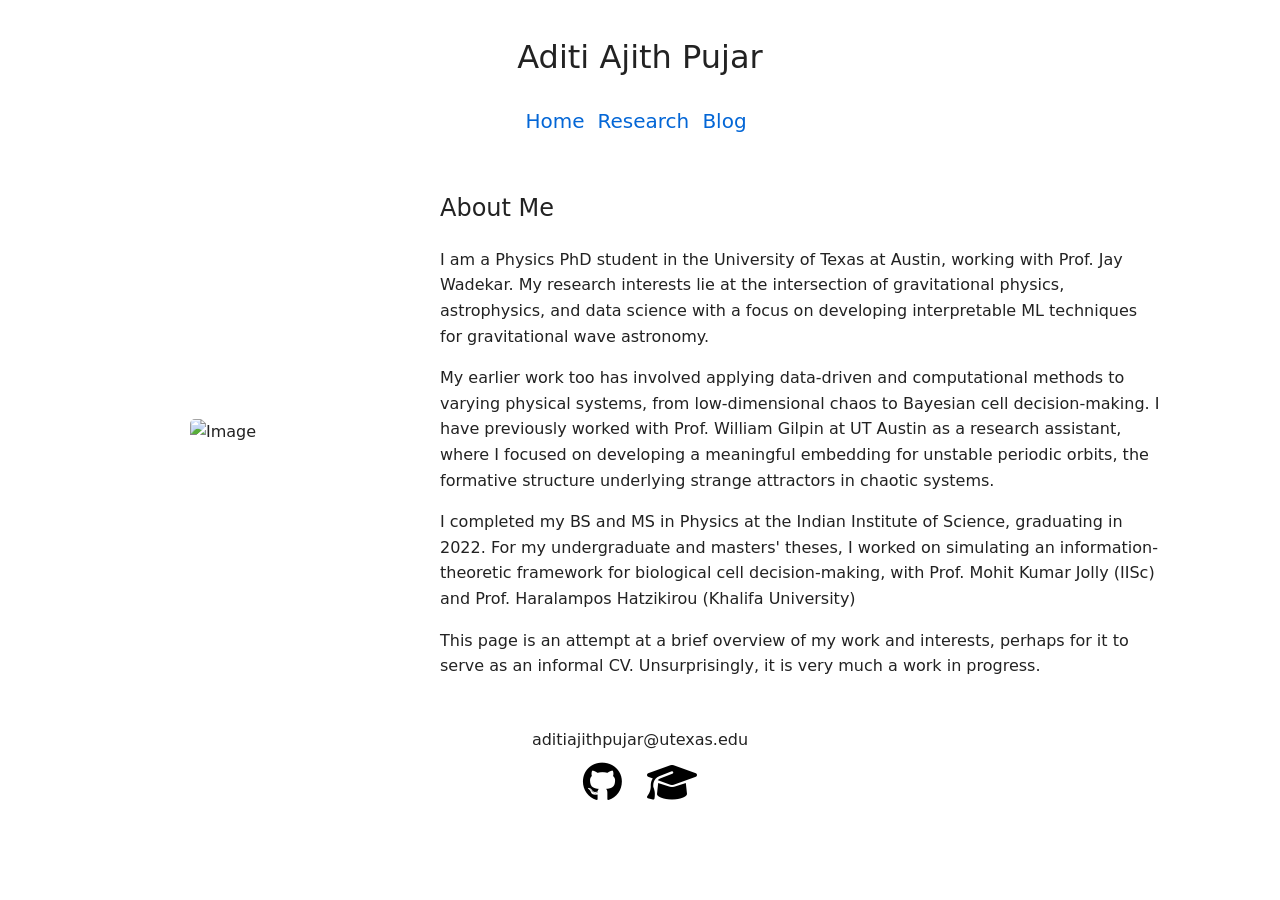
==== index.html @ e72777e9 "Initial site" ====
<!-- om ganeshaya namaha -->

<!doctype html>
<html class="no-js" lang="">

<head>
  <meta charset="utf-8">
  <meta name="viewport" content="width=device-width, initial-scale=1">
  <title> Home </title>
  <link rel="stylesheet" href="css/style.css">
  <meta name="description" content="">

  <meta property="og:title" content="">
  <meta property="og:type" content="">
  <meta property="og:url" content="">
  <meta property="og:image" content="">

  <link rel="icon" href="/favicon.ico" sizes="any">
  <link rel="icon" href="/icon.svg" type="image/svg+xml">
  <link rel="apple-touch-icon" href="icon.png">

  <link rel="manifest" href="site.webmanifest">
  <meta name="theme-color" content="#fafafa">

  <style>
    img {
  display: block;
  margin: auto;
    }
    figcaption{margin: auto;}
    </style>

    <link rel="stylesheet" 
href="https://cdnjs.cloudflare.com/ajax/libs/font-awesome/6.5.0/css/all.min.css">

</head>

<body>

  <!-- Add your site or application content here -->
  <script src="js/app.js"></script>


  <header>
    <h1> Aditi Ajith Pujar </h1>
    <nav>
      <a style="font-size: 20px;" href="index.html" class="active">Home</a>
      <a style="font-size: 20px;" href="research.html">Research</a>
      <a style="font-size: 20px;" href="blog.html">Blog</a>
      <!-- <a style="font-size: 20px;" href="teaching.html">Teaching</a> -->
    </nav>
  </header>

  <main>
    <section class="profile">

      <div class="profile-photo"> 
      <img src="./images/website-DP-long.jpg" alt="Image">
      </div>
      
      <div class="profile-bio">
      <h2>About Me</h2>
      <p>
      I am a Physics PhD student in the University of Texas at Austin, working with Prof. Jay Wadekar. 
      My research interests lie at the intersection of gravitational physics, astrophysics, and data science with a
      focus on developing interpretable ML techniques for gravitational wave astronomy. 
      </p> 
      <p>
      
      My earlier work too has involved applying data-driven and computational methods to varying physical systems, from low-dimensional 
      chaos to Bayesian cell decision-making. 
      I have previously worked with Prof. William Gilpin at UT Austin as a research assistant, where I focused 
      on developing a meaningful embedding for unstable periodic orbits, the formative structure 
      underlying strange attractors in chaotic systems. 
      </p>

      <p>
      I completed my BS and MS in Physics at the Indian Institute of Science, graduating in 2022. For my 
      undergraduate and masters' theses,  I worked on simulating an information-theoretic framework for 
      biological cell decision-making, with Prof. Mohit Kumar Jolly (IISc) and Prof. Haralampos Hatzikirou (Khalifa University)
      </p>

      <p>This page is an attempt at a brief overview of my work and interests, perhaps for it to serve as 
        an informal CV. Unsurprisingly, it is very much a work in progress.
      </p>
      </div>

      </section>
  </main>

  <footer>
      aditiajithpujar@utexas.edu 

      <div class="social-icons">
      <a href="https://github.com/aditi-pujar" target="_blank">

      <i class="fab fa-github"></i>
      </a>

      <a href="https://scholar.google.com/citations?user=YOUR_ID" target="_blank">
      <i class="fas fa-graduation-cap"></i>
      </a>
      </div>
  </footer>

</body>

</html>
---- css/style.css ----
/*! HTML5 Boilerplate v9.0.0-RC1 | MIT License | https://html5boilerplate.com/ */

/* main.css 3.0.0 | MIT License | https://github.com/h5bp/main.css#readme */
/*
 * What follows is the result of much research on cross-browser styling.
 * Credit left inline and big thanks to Nicolas Gallagher, Jonathan Neal,
 * Kroc Camen, and the H5BP dev community and team.
 */

/* ==========================================================================
   Base styles: opinionated defaults
   ========================================================================== */

html {
  color: #222;
  font-size: 1em;
  line-height: 1.4;
}

/*
 * Remove text-shadow in selection highlight:
 * https://twitter.com/miketaylr/status/12228805301
 *
 * Customize the background color to match your design.
 */

::-moz-selection {
  background: #b3d4fc;
  text-shadow: none;
}

::selection {
  background: #b3d4fc;
  text-shadow: none;
}

/*
 * A better looking default horizontal rule
 */

hr {
  display: block;
  height: 1px;
  border: 0;
  border-top: 1px solid #ccc;
  margin: 1em 0;
  padding: 0;
}

/*
 * Remove the gap between audio, canvas, iframes,
 * images, videos and the bottom of their containers:
 * https://github.com/h5bp/html5-boilerplate/issues/440
 */

audio,
canvas,
iframe,
img,
svg,
video {
  vertical-align: middle;
}

/*
 * Remove default fieldset styles.
 */

fieldset {
  border: 0;
  margin: 0;
  padding: 0;
}

/*
 * Allow only vertical resizing of textareas.
 */

textarea {
  resize: vertical;
}

/* ==========================================================================
   Author's custom styles
   ========================================================================== */

/* ==========================================================================
   Helper classes
   ========================================================================== */

/*
 * Hide visually and from screen readers
 */

.hidden,
[hidden] {
  display: none !important;
}

/*
 * Hide only visually, but have it available for screen readers:
 * https://snook.ca/archives/html_and_css/hiding-content-for-accessibility
 *
 * 1. For long content, line feeds are not interpreted as spaces and small width
 *    causes content to wrap 1 word per line:
 *    https://medium.com/@jessebeach/beware-smushed-off-screen-accessible-text-5952a4c2cbfe
 */

.visually-hidden {
  border: 0;
  clip: rect(0, 0, 0, 0);
  height: 1px;
  margin: -1px;
  overflow: hidden;
  padding: 0;
  position: absolute;
  white-space: nowrap;
  width: 1px;
  /* 1 */
}

/*
 * Extends the .visually-hidden class to allow the element
 * to be focusable when navigated to via the keyboard:
 * https://www.drupal.org/node/897638
 */

.visually-hidden.focusable:active,
.visually-hidden.focusable:focus {
  clip: auto;
  height: auto;
  margin: 0;
  overflow: visible;
  position: static;
  white-space: inherit;
  width: auto;
}

/*
 * Hide visually and from screen readers, but maintain layout
 */

.invisible {
  visibility: hidden;
}

/*
 * Clearfix: contain floats
 *
 * The use of `table` rather than `block` is only necessary if using
 * `::before` to contain the top-margins of child elements.
 */

.clearfix::before,
.clearfix::after {
  content: "";
  display: table;
}

.clearfix::after {
  clear: both;
}

/* ==========================================================================
   EXAMPLE Media Queries for Responsive Design.
   These examples override the primary ('mobile first') styles.
   Modify as content requires.
   ========================================================================== */

@media only screen and (min-width: 35em) {
  /* Style adjustments for viewports that meet the condition */
}

@media print,
  (-webkit-min-device-pixel-ratio: 1.25),
  (min-resolution: 1.25dppx),
  (min-resolution: 120dpi) {
  /* Style adjustments for high resolution devices */
}

/* ==========================================================================
   Print styles.
   Inlined to avoid the additional HTTP request:
   https://www.phpied.com/delay-loading-your-print-css/
   ========================================================================== */

@media print {
  *,
  *::before,
  *::after {
    background: #fff !important;
    color: #000 !important;
    /* Black prints faster */
    box-shadow: none !important;
    text-shadow: none !important;
  }

  a,
  a:visited {
    text-decoration: underline;
  }

  a[href]::after {
    content: " (" attr(href) ")";
  }

  abbr[title]::after {
    content: " (" attr(title) ")";
  }

  /*
   * Don't show links that are fragment identifiers,
   * or use the `javascript:` pseudo protocol
   */
  a[href^="#"]::after,
  a[href^="javascript:"]::after {
    content: "";
  }

  pre {
    white-space: pre-wrap !important;
  }

  pre,
  blockquote {
    border: 1px solid #999;
    page-break-inside: avoid;
  }

  tr,
  img {
    page-break-inside: avoid;
  }

  p,
  h2,
  h3 {
    orphans: 3;
    widows: 3;
  }

  h2,
  h3 {
    page-break-after: avoid;
  }
}

body {
  font-family: system-ui, serif;
  max-width: 900px;
  margin: 2rem auto;
  line-height: 1.6;
}

/*
body {
    max-width: 900px;
    margin: 0 auto;
    font-family: Georgia, serif;
    line-height: 1.6;
    padding: 40px 20px;
}
    */

header{
  margin-bottom: 2rem;
  text-align: center
}

footer { 
  margin-top: 2rem;
  margin-bottom: 2rem;
  text-align: center
}

h1, h2 {
  font-weight: normal;
}

a {
  color: #0055aa;
  text-decoration: none;
}

a:hover {
  text-decoration: underline;
}

nav {
  margin-top: 1rem;
  height: 80pix;
}

nav a {
  margin-right: 0.5rem;
}

/* ####################################################################### */

.active { /* Example highlight color */
  color: rgb(3, 3, 3); /* Example text color */
  /* Add other styles like text-decoration: underline; or a different font-weight */
}

/* TO HIGHLIGHT ACTIVE PAGE HYPERLINK MANUALLY */

a:link {
  color: #0366d6;
  background-color: transparent;
  text-decoration: none;
}

a:visited {
  color:#0366d6;
  background-color: transparent;
  text-decoration: none;
}

a:hover {
  color: rgb(3, 3, 3);
  background-color: transparent;
  text-decoration: underline;
}

a:active {
  color:#0366d6;
  background-color: transparent;
  text-decoration: underline;
}

/* ###################################################################
TO GET GITHUB GOOGLE SCHOLAR ICONS AT THE BOTTOM 
####################################################################### */

.social-icons i {
    font-size: 40px;
    margin: 10px;
    color: black;
    transition: color 0.2s ease;
}

.social-icons i:hover {
    color: #0366d6; /* GitHub blue */
}

/* ################################################################### */

.profile {
    display: flex;
    align-items: center;  /* aligns top of photo and text */
    gap: 70px;                /* space between columns */
}

.profile-photo {
    flex: 0 0 20%;            /* fixed 20% width */
}

.profile-photo img {
    width: 100%;
    height: auto;
    border-radius: 5px;   /* optional soft rounding */
    max-width: 220px;  /* prevents giant images */
}

.profile-bio {
    flex: 0 0 80%;            /* 80% width */
}

@media (max-width: 768px) {
    .profile {
        flex-direction: column;
        align-items: center; /* center everything nicely */
        text-align: center;
    }

    .profile-photo,
    .profile-bio {
        flex: 100%;
    }
}

.gif-container {
  display: flex;             /* Activates flexbox layout */
  justify-content: center;   /* Centers the GIFs horizontally */
  gap: 10px;                 /* Adds space between the GIFs */
}

.gif-container img {
  width: 30%;                /* Ensures three fit in one row */
  height: auto;              /* Maintains original aspect ratio */
}
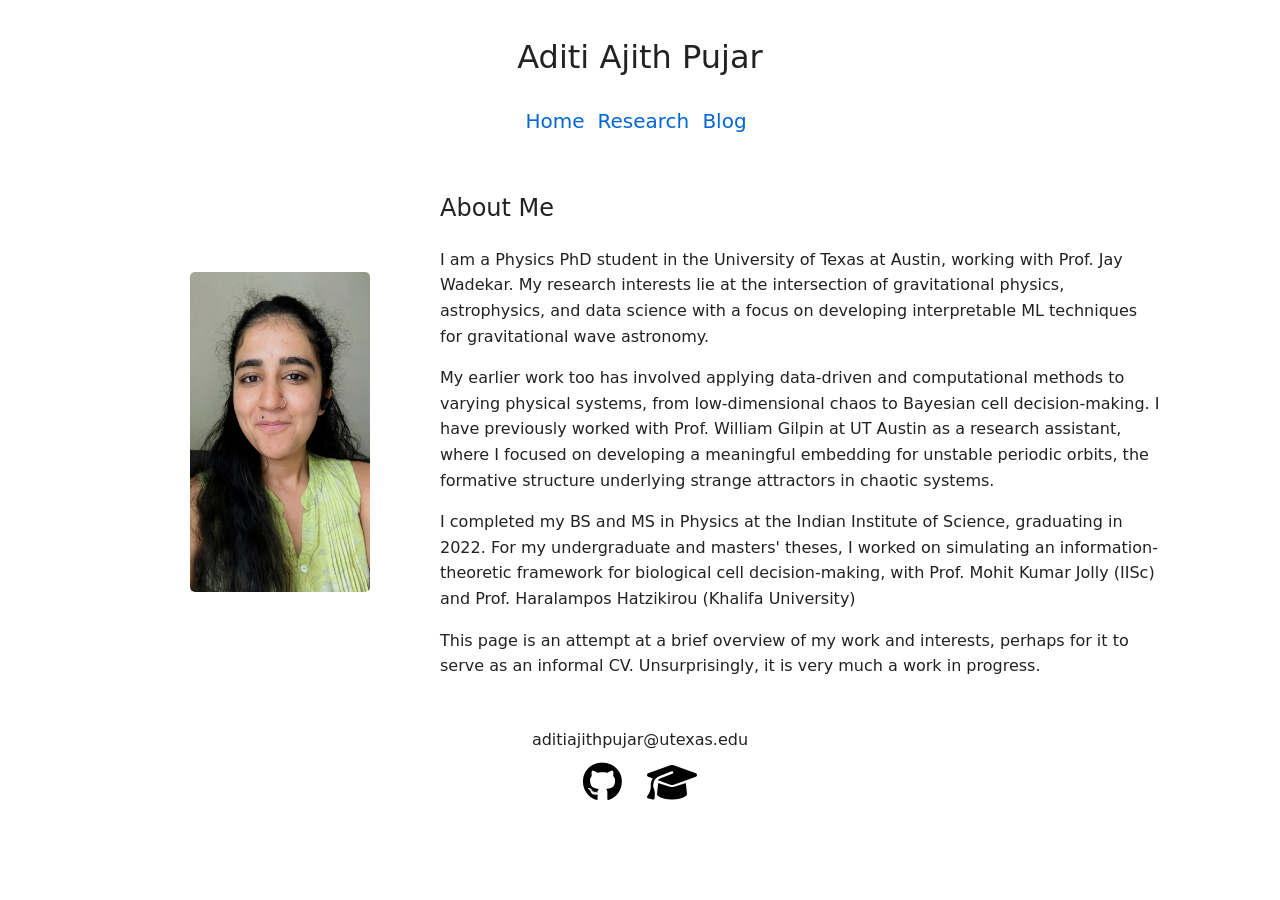
==== commit a61fa578: "fine tuning" ====
--- a/index.html
+++ b/index.html
@@ -55,7 +55,7 @@
     <section class="profile">
 
       <div class="profile-photo"> 
-      <img src="./images/website-DP-long.jpg" alt="Image">
+      <img src="./images/website-DP-long.JPG" alt="Image">
       </div>
       
       <div class="profile-bio">
@@ -97,7 +97,7 @@
       <i class="fab fa-github"></i>
       </a>
 
-      <a href="https://scholar.google.com/citations?user=YOUR_ID" target="_blank">
+      <a href="https://scholar.google.com/citations?user=9m5a2NcAAAAJ&hl=en&oi=ao" target="_blank">
       <i class="fas fa-graduation-cap"></i>
       </a>
       </div>
